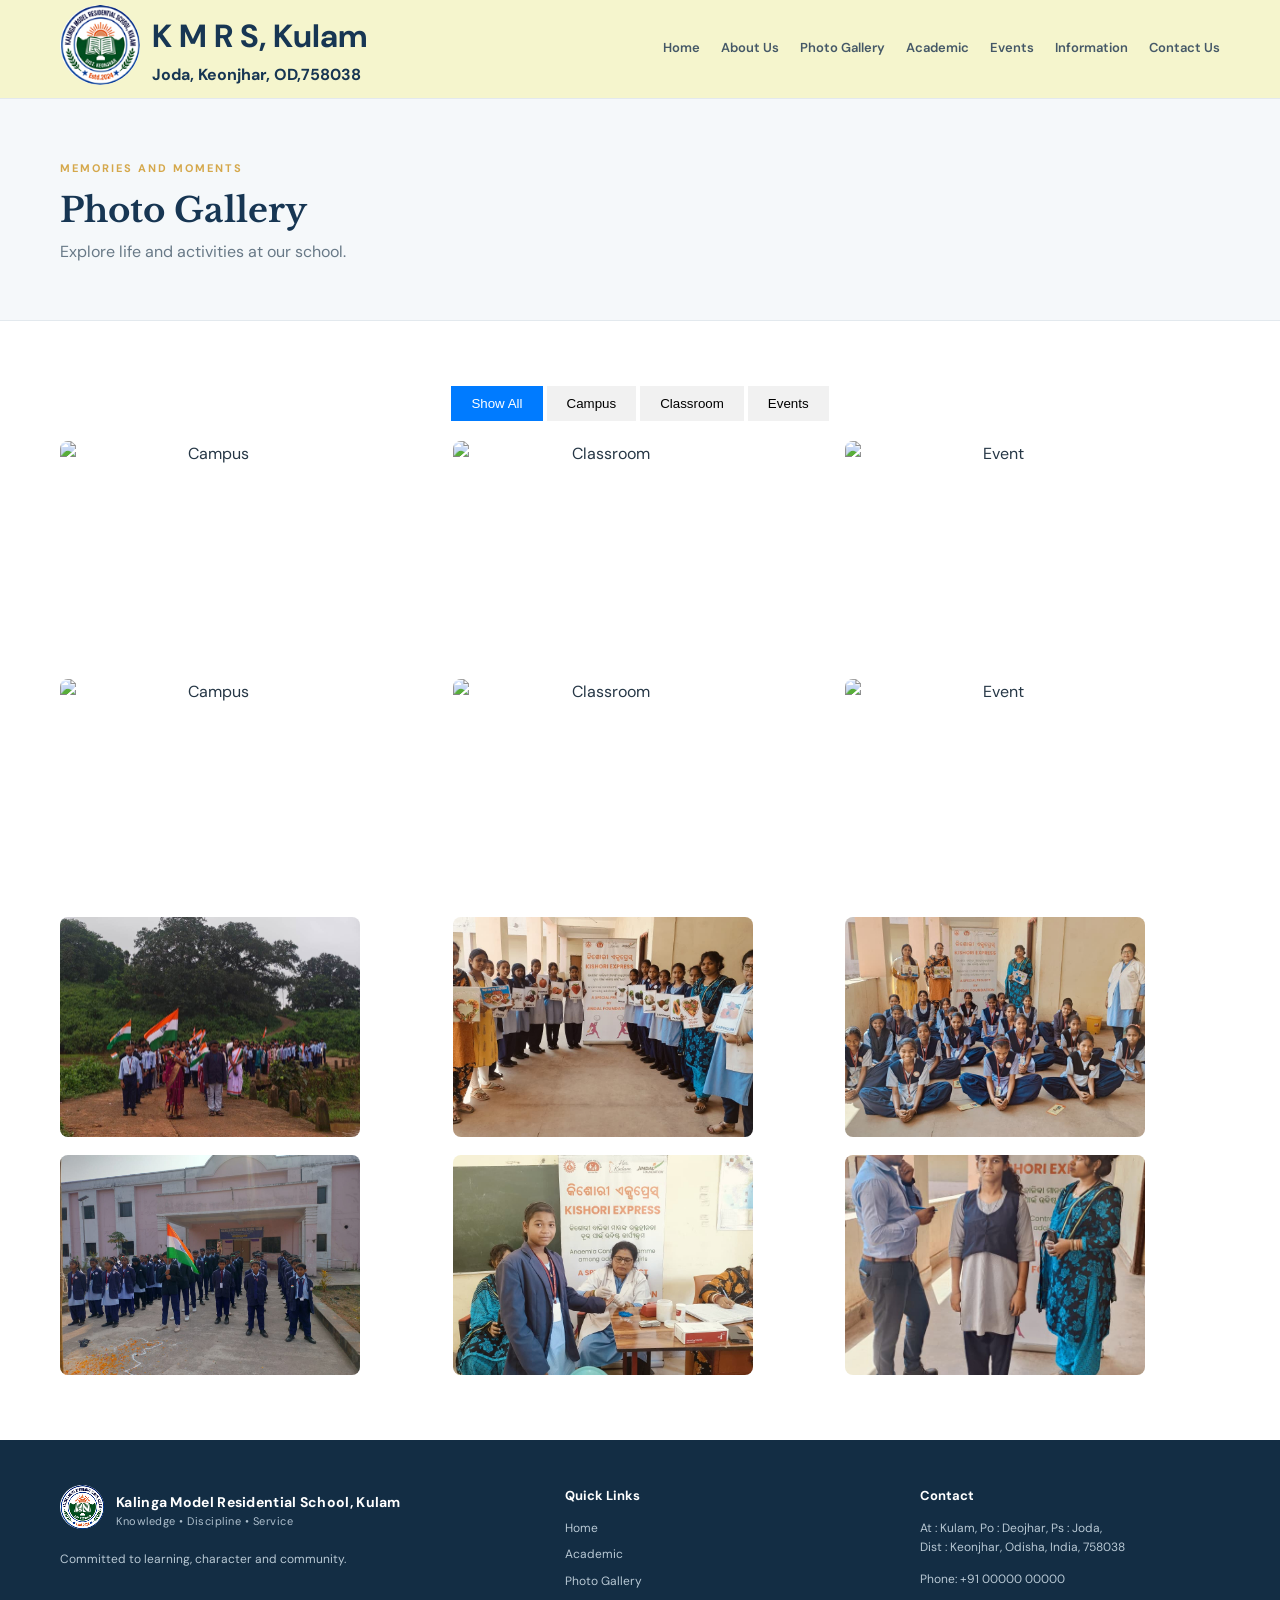
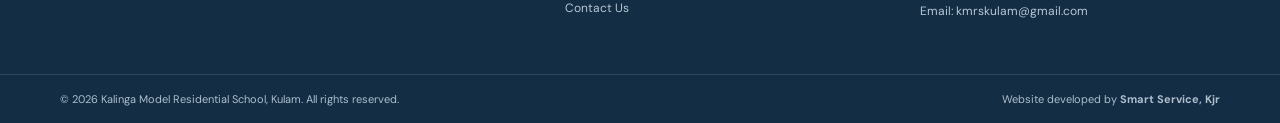
==== gallery.html @ 2640918d "Add files via upload" ====
<!DOCTYPE html><html lang="en"><head><meta charset="UTF-8"><meta name="viewport" content="width=device-width, initial-scale=1.0"><title>Photo Gallery | Demo Government High School</title><link rel="stylesheet" href="assets/css/style.css"></head><body>

	<header class="site-header">
  <div class="container header-inner">
    <a class="brand" href="index.html"><span class="logo-mark"><img class="logo-img" src="assets/img/logo.png"></span>
    <span><h1 style="margin-top: 0px; margin-bottom: 0px; padding-bottom: -20px;">K M R S, Kulam</h1>
    <h4 style="margin: 0; ">Joda, Keonjhar, OD,758038</h4></span></a>

  <button class="menu-toggle" aria-label="Toggle navigation" aria-expanded="false">☰</button>
  <nav class="main-nav">
    <a href="index.html">Home</a>
    <a href="about.html">About Us</a>
    <a href="gallery.html">Photo Gallery
    </a><a href="academics.html">Academic</a>
    <a href="events.html">Events</a>
    <a href="Information.html">Information</a>
    <a href="contact.html">Contact Us</a>
  </nav>
  </div>
  </header>

  <main>
  	<section class="page-banner">
      <div class="container">
      <span class="eyebrow">Memories and moments</span>
      <h1>Photo Gallery</h1>
      <p>Explore life and activities at our school.</p>
    </div>
  </section>
  <section class="section container">

    <div class="gallery-container">
  <div class="filter-buttons">
    <button class="filter-btn active" onclick="filterSelection('all')">Show All</button>
    <button class="filter-btn" onclick="filterSelection('campus')">Campus</button>
    <button class="filter-btn" onclick="filterSelection('classroom')">Classroom</button>
    <button class="filter-btn" onclick="filterSelection('event')">Events</button>
  </div>

  <div class="gallery-grid">
    <div class="gallery-item campus show">   <img src="assets/img/s1.jpg" alt="Campus"></div>
    <div class="gallery-item classroom show"><img src="assets/img/s2.jpg" alt="Classroom"></div>
    <div class="gallery-item event show">    <img src="assets/img/s3.jpg" alt="Event"></div>
    <div class="gallery-item campus show">   <img src="assets/img/s4.jpg" alt="Campus"></div>
    <div class="gallery-item classroom show"><img src="assets/img/s5.jpg" alt="Classroom"></div>
    <div class="gallery-item event show">    <img src="assets/img/s6.jpg" alt="Event"></div>
     <div class="gallery-item campus show">   <img src="assets/img/s8.jpg" alt="Campus"></div>
    <div class="gallery-item classroom show"><img src="assets/img/s9.jpg" alt="Classroom"></div>
    <div class="gallery-item event show">    <img src="assets/img/s10.jpg" alt="Event"></div>
    <div class="gallery-item campus show">   <img src="assets/img/s11.jpg" alt="Campus"></div>
    <div class="gallery-item classroom show"><img src="assets/img/s12.jpg" alt="Classroom"></div>
    <div class="gallery-item event show">    <img src="assets/img/s13.jpg" alt="Event"></div>









  </div>
</div>


</section>
</main>

<footer class="site-footer">
    <div class="container footer-grid"> 
      <div>
          <a class="brand footer-brand" href="index.html">
          <span class="logo-mark"><img class="f-logo" src="assets/img/flogo.png"></span><span>
          <strong>Kalinga Model Residential School, Kulam </strong>
          <small>Knowledge • Discipline • Service</small></span></a>
          <p>Committed to learning, character and community.</p>
      </div>
    <div>
      <h3>Quick Links</h3>
      <a href="index.html">Home</a>
      <a href="academics.html">Academic</a>
      <a href="gallery.html">Photo Gallery</a>
      <a href="contact.html">Contact Us</a>
    </div>
    <div>
      <h3>Contact</h3>
      <p>At : Kulam, Po : Deojhar, Ps : Joda, 
      <br> Dist : Keonjhar, Odisha, India, 758038</p>
      <p>Phone: +91 00000 00000</p>
      <p>Email: kmrskulam@gmail.com</p>
    </div>
    </div>

    <div class="footer-bottom"><div class="container">
      <span>© <span id="year"></span> Kalinga Model Residential School, Kulam. All rights reserved.</span>
      <span>Website developed by <strong>Smart Service, Kjr</strong></span></div>
    </div>
  </footer>

  <div id="lightbox" class="modal" onclick="this.style.display='none'">
  <span class="close">&times;</span>
  <img class="modal-content" id="img01">
</div>

<script src="assets/js/main.js"></script>
<script src="assets/js/gallery.js"></script>

</body>
</html>
---- assets/css/style.css ----
@import url('https://fonts.googleapis.com/css2?family=DM+Sans:wght@400;500;600;700&family=Libre+Baskerville:wght@700&display=swap');
:root{--navy:#173653;
--blue:#245b83;--gold:#d5a84b;
--ink:#263746;--muted:#687987;
--line:#e3e9ee;--soft:#f5f8fa;--white:#fff}
*{box-sizing:border-box}

html{scroll-behavior:smooth}
body{margin:0;font-family:'DM Sans',Arial,sans-serif;color:var(--ink);
line-height:1.65;background:#fff}a{color:var(--blue);
text-decoration:none}a:hover{text-decoration:underline}
.container{width:min(1160px,92%);margin:auto}
.site-header
	{background:#f5f5cd;border-bottom:1px solid var(--line);
	position:sticky;top:0;z-index:20}
	.header-inner{min-height:82px;display:flex;align-items:center;justify-content:space-between;gap:22px}
	.brand{display:flex;align-items:center;gap:12px;color:var(--navy);min-width:250px}
	.brand:hover{text-decoration:none}
	.brand strong{display:block;font-size:14px;line-height:1.35;letter-spacing:.3px}
	.brand small{display:block;color:var(--muted);font-size:11px;letter-spacing:.5px}

	
	.logo-img{
		border-radius:50%;
		padding-top: 5px;
		padding-bottom: 5px;
		width: 100%;
		height: 100%;
		object-fit: contain;}

	.main-nav{display:flex;
	align-items:center;gap:21px}
	.main-nav a{font-size:13px;
	font-weight:600;color:#455867;
	padding:29px 0;
	border-bottom:3px solid transparent;
	white-space:nowrap}
	.main-nav a:hover,
	.main-nav a.active{color:var(--blue);
	border-color:var(--gold);text-decoration:none}
	.menu-toggle{display:none;
	background:none;border:0;
	font-size:26px;
	color:var(--navy)}

.hero{padding-top:22px}
.slider{height:440px;position:relative;overflow:hidden;background:#dce5ec;border-radius:5px}
.slide{position:absolute;inset:0;opacity:0;transition:opacity .7s}.slide.active{opacity:1}
.slide img{width:100%;height:100%;object-fit:cover;filter:brightness(.64)}
.slide-caption{position:absolute;left:9%;top:50%;transform:translateY(-50%);
color:#fff;max-width:650px}
.slide-caption span,
.eyebrow{font-size:11px;
font-weight:700;
letter-spacing:2px;text-transform:uppercase;
color:var(--gold)}
.slide-caption h1{font:700 clamp(30px,4.2vw,52px)/1.15 'Libre Baskerville',Georgia,serif;margin:12px 0}
.slide-caption p{font-size:17px;margin:0}
.slider-arrow{position:absolute;top:50%;
transform:translateY(-50%);
width:42px;
height:42px;
border:1px solid #ffffff88;
border-radius:50%;
background:#102b44a8;color:#fff;
font-size:28px;cursor:pointer}
.slider-arrow.prev{left:18px}
.slider-arrow.next{right:18px}
.slider-dots{position:absolute;
bottom:18px;
left:50%;transform:translateX(-50%);
display:flex;gap:8px}.slider-dots button{width:8px;height:8px;padding:0;border:0;border-radius:50%;background:#ffffff88;
cursor:pointer}
.slider-dots button
.active{background:#fff;width:23px;border-radius:8px}
.notice-ticker{background:var(--navy);color:#fff}
.ticker-inner{height:46px;display:flex;
align-items:center;gap:20px;overflow:hidden}
.ticker-inner>strong{font-size:11px;color:#f1ca79;letter-spacing:1.5px}
.ticker-window{overflow:hidden;white-space:nowrap;flex:1}
.ticker-text{display:inline-block;padding-left:100%;animation:ticker 28s linear infinite;font-size:13px}
.ticker-window:hover .ticker-text{animation-play-state:paused}@keyframes ticker{to{transform:translateX(-100%)}}
.section{padding-top:65px;padding-bottom:65px}
.section-soft{background:var(--soft)}
.section-heading{display:flex;align-items:end;justify-content:space-between;gap:20px;margin-bottom:25px}
.section-heading h2,.content-page h2,
.contact-details h2{font:700 27px 'Libre Baskerville',Georgia,serif;color:var(--navy);margin:7px 0 0}


.gallery-container {
  max-width: 1200px;
  margin: auto;
  text-align: center;
}

.filter-buttons {
  margin-bottom: 20px;
}

.filter-btn {
  padding: 10px 20px;
  cursor: pointer;
  border: none;
  background-color: #f1f1f1;
  transition: 0.3s;
}

.filter-btn.active, .filter-btn:hover {
  background-color: #007bff;
  color: white;
}

.gallery-grid {
  display: flex;
  flex-wrap: wrap;
  gap: 15px;
  justify-content: center;
}

.gallery-item {
  display: none; /* Hidden by default */
  width: 300px;
}

.gallery-item.show {
  display: block; /* Shown when matching category */
}

.gallery-item img {
  width: 100%;
  height: auto;
  border-radius: 8px;
}

.modal {
  display: none;
  position: fixed;
  z-index: 1000;
  top: 0; left: 0;
  width: 100%; height: 100%;
  background-color: rgba(0,0,0,0.9);
  justify-content: center;
  align-items: center;
}
.modal-content {
  max-width: 90%;
  max-height: 80%;
  border-radius: 5px;
}
.close {
  position: absolute;
  top: 15px; right: 35px;
  color: #fff; font-size: 40px;
  font-weight: bold; cursor: pointer;
}













.section-heading p{color:var(--muted);font-size:14px;margin:0}
.teacher-wrap{display:flex;align-items:center;gap:12px}
.teacher-viewport{overflow:hidden;flex:1}.teacher-track{display:flex;gap:18px;transition:transform .4s ease}
.teacher-card{flex:0 0 calc(25% - 14px);border:1px solid var(--line);background:#fff;text-align:center;padding:12px 12px 16px}
.teacher-card img{width:100%;height:190px;object-fit:cover;background:#e9eef2}
.teacher-card h3{font-size:15px;margin:12px 0 2px;color:var(--navy)}.teacher-card p{font-size:12px;color:var(--muted);margin:0}
.teacher-arrow{flex:0 0 35px;width:35px;height:35px;border:1px solid #cbd6df;background:#fff;border-radius:50%;color:var(--navy);font-size:24px;cursor:pointer}
.teacher-arrow:hover{background:var(--navy);color:#fff}
.teacher-controls{text-align:center;color:var(--muted);font-size:11px;margin-top:15px;letter-spacing:1px}
.two-columns{display:grid;grid-template-columns:1fr 1fr;gap:50px}
.text-link{font-size:13px;font-weight:700;white-space:nowrap}
.document-list{border-top:1px solid var(--line)}
.document-item{display:flex;gap:16px;align-items:center;padding:13px 0;border-bottom:1px solid var(--line)}
.document-item time{width:57px;min-width:57px;height:58px;border:1px solid #d9e2e8;text-align:center;display:flex;flex-direction:column;justify-content:center;background:#fff;color:var(--navy)}
.document-item time b{font-size:21px;line-height:1.1}
.document-item time span{font-size:9px;font-weight:700;letter-spacing:.6px;color:var(--muted)}
.document-item h3{font-size:13px;margin:0 0 4px;font-weight:600}.document-item a{font-size:11px;font-weight:600}

.welcome{display:grid;grid-template-columns:1fr 1fr;gap:55px;align-items:center}
.welcome h2{font:700 30px 'Libre Baskerville',Georgia,serif;color:var(--navy);margin:8px 0 15px}
.welcome p{color:var(--muted);max-width:520px}.welcome img{width:100%;height:300px;object-fit:cover}
.button{display:inline-block;background:var(--navy);color:#fff;padding:11px 18px;font-size:12px;font-weight:700;border-radius:2px;margin-top:12px}
.button:hover{background:var(--blue);text-decoration:none}
.site-footer{background:#132d44;color:#d5e0e8}

.footer-grid{display:grid;grid-template-columns:1.5fr 1fr 1fr;gap:55px;padding-top:45px;padding-bottom:40px}

.f-logo{border-radius: 50%;
		}
.footer-brand{color:#fff}.footer-brand small{color:#aebfcd}
.footer-grid p{font-size:12px;color:#b8c8d4}
.footer-grid h3{font-size:13px;color:#fff;margin:0 0 12px}
.footer-grid>div>a:not(.brand){display:block;color:#b8c8d4;font-size:12px;margin:7px 0}
.footer-bottom{border-top:1px solid #ffffff20;padding:15px 0;font-size:11px;color:#aebfcd}
.footer-bottom .container{display:flex;justify-content:space-between;gap:15px}
.page-banner{background:var(--soft);padding:55px 0;border-bottom:1px solid var(--line)}
.page-banner h1{font:700 34px 'Libre Baskerville',Georgia,serif;color:var(--navy);margin:8px 0}.page-banner p{margin:0;color:var(--muted);max-width:680px}
.terms-page{padding:15px 0;border-bottom:1px solid var(--line)}
.terms-page h1{font:700 34px 'Libre Baskerville',Georgia,serif;color:var(--navy);margin:8px 0}.terms-page p{margin:0;color:var(--muted);max-width:680px}
.content-page{display:grid;grid-template-columns:1fr 1fr;gap:22px}
.info-panel{padding:28px;border:1px solid var(--line);background:#fff}.info-panel p{color:var(--muted);font-size:14px}
.edit-note{font-size:12px;color:#7a8791;background:#f7f9fa;padding:12px 15px;border-left:3px solid var(--gold);margin-top:25px}.content-page .edit-note{grid-column:1/-1}
.gallery-grid{display:grid;grid-template-columns:repeat(3,1fr);gap:18px}.gallery-grid figure{margin:0;border:1px solid var(--line);background:#fff}
.gallery-grid img{width:100%;height:220px;object-fit:cover;display:block}.gallery-grid figcaption{padding:12px 14px;font-size:13px;font-weight:600;color:var(--navy)}
.contact-layout{display:grid;grid-template-columns:.8fr 1.2fr;gap:45px;align-items:stretch}
.contact-details p{font-size:13px;color:var(--muted);margin:18px 0}
.contact-details strong{color:var(--navy)}.map-frame{min-height:390px;border:1px solid var(--line)}
.map-frame iframe{width:100%;height:100%;min-height:390px;border:0}
@media(max-width:1000px){.header-inner{flex-wrap:wrap;padding:12px 0}
.menu-toggle{display:block}
.main-nav{display:none;flex-basis:100%;flex-wrap:wrap;gap:0 18px;padding-bottom:8px}
.main-nav.open{display:flex}.main-nav a{padding:8px 0}.teacher-card{flex-basis:calc(33.333% - 12px)}}
@media(max-width:700px){.hero{width:100%;padding-top:0}.slider{height:340px;border-radius:0}
.slide-caption{left:8%;right:8%}.slide-caption p{font-size:14px}.section{padding-top:45px;padding-bottom:45px}
.section-heading{align-items:start;flex-direction:column;gap:7px}.two-columns,.welcome,.content-page,.contact-layout{grid-template-columns:1fr;gap:35px}
.teacher-card{flex-basis:calc(50% - 9px)}.teacher-card img{height:160px}
.gallery-grid{grid-template-columns:repeat(2,1fr);gap:12px}.gallery-grid img{height:160px}
.footer-grid{grid-template-columns:1fr 1fr;gap:25px}
.footer-grid>div:first-child{grid-column:1/-1}.footer-bottom 
.container{flex-direction:column}.page-banner{padding:40px 0}.page-banner h1{font-size:28px}}
@media(max-width:420px){.brand{min-width:0}.brand strong{font-size:11px}.brand small{font-size:9px}.logo-mark{width:39px;height:39px}
.teacher-card{flex-basis:100%}
.teacher-card img{height:220px}.gallery-grid{grid-template-columns:1fr}
.gallery-grid img{height:210px}.footer-grid{grid-template-columns:1fr}
.footer-grid>div:first-child{grid-column:auto}.ticker-inner{gap:10px}
.ticker-inner>strong{font-size:10px}}
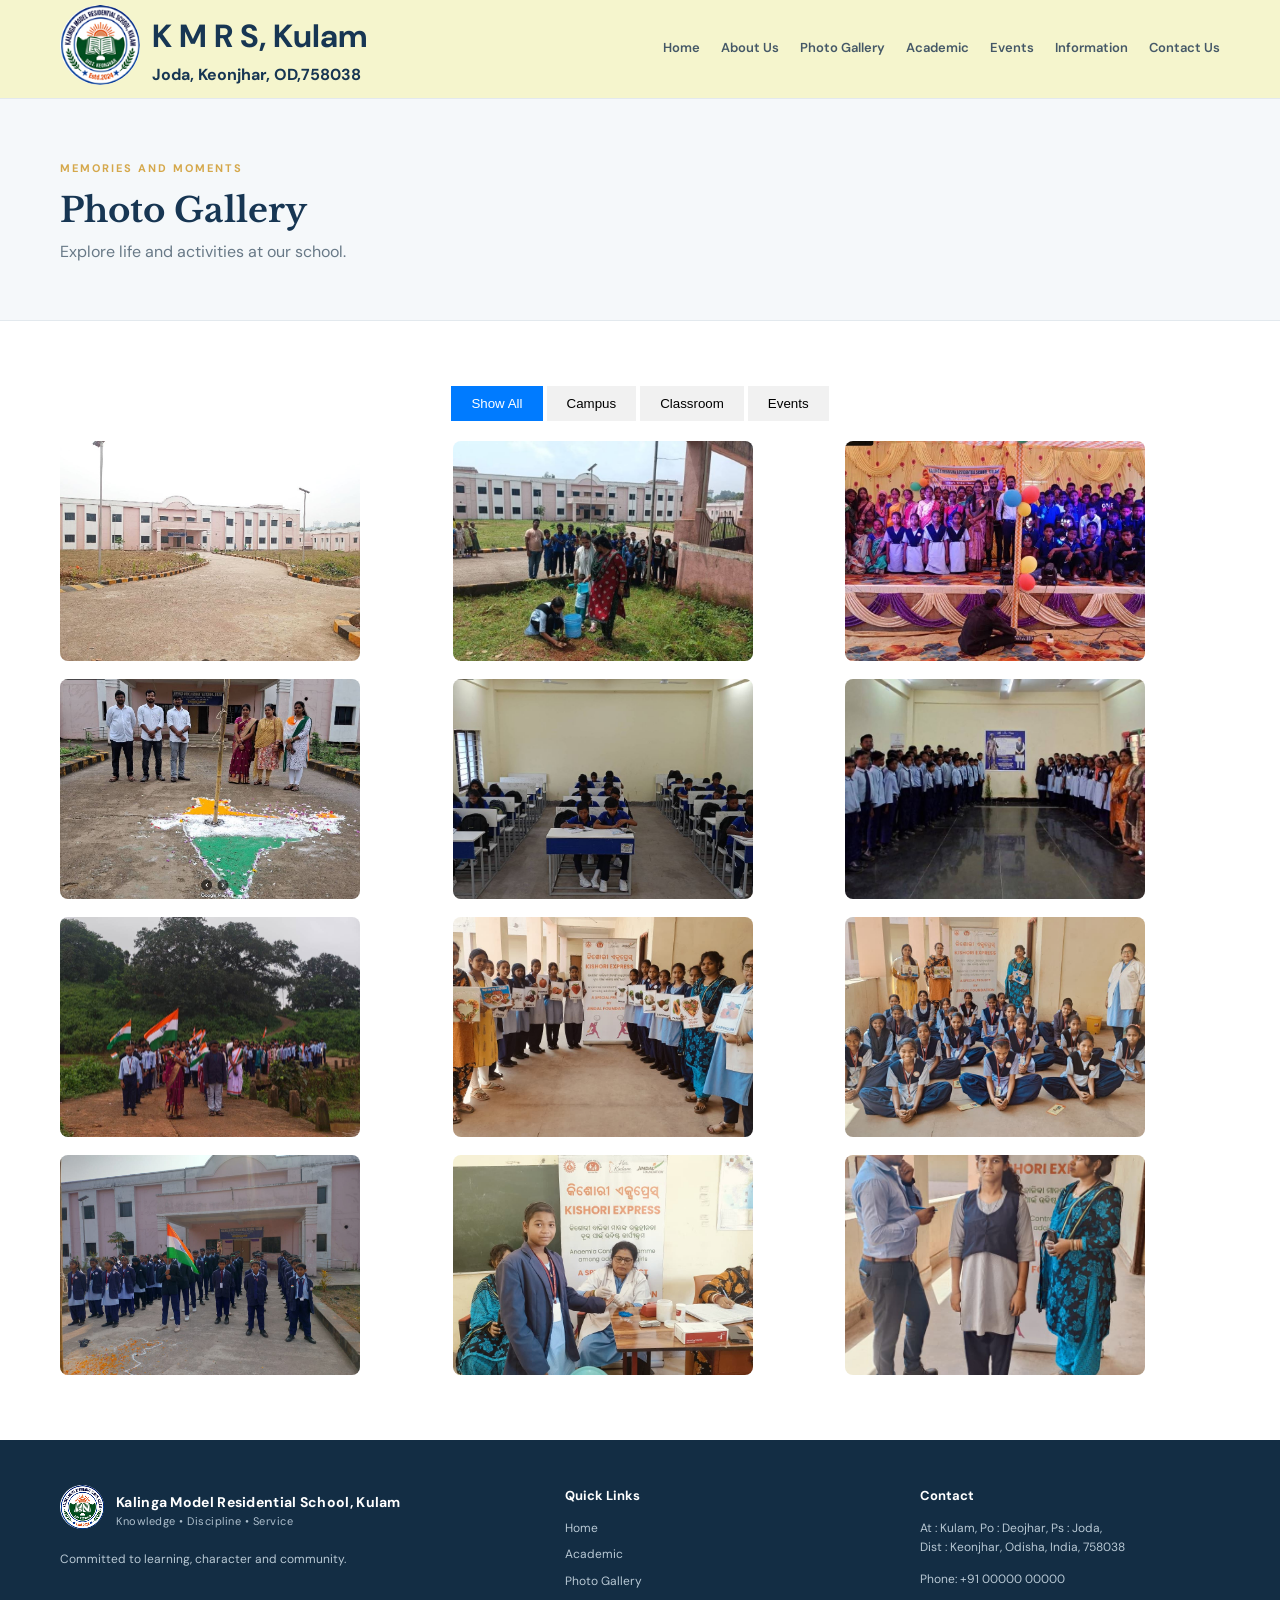
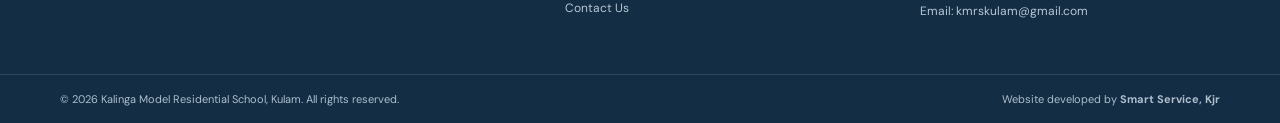
==== commit 08420061: "Update gallery.html" ====
--- a/gallery.html
+++ b/gallery.html
@@ -38,12 +38,12 @@
   </div>
 
   <div class="gallery-grid">
-    <div class="gallery-item campus show">   <img src="assets/img/s1.jpg" alt="Campus"></div>
-    <div class="gallery-item classroom show"><img src="assets/img/s2.jpg" alt="Classroom"></div>
-    <div class="gallery-item event show">    <img src="assets/img/s3.jpg" alt="Event"></div>
-    <div class="gallery-item campus show">   <img src="assets/img/s4.jpg" alt="Campus"></div>
-    <div class="gallery-item classroom show"><img src="assets/img/s5.jpg" alt="Classroom"></div>
-    <div class="gallery-item event show">    <img src="assets/img/s6.jpg" alt="Event"></div>
+    <div class="gallery-item campus show">   <img src="assets/img/s1.JPG" alt="Campus"></div>
+    <div class="gallery-item classroom show"><img src="assets/img/s2.JPG" alt="Classroom"></div>
+    <div class="gallery-item event show">    <img src="assets/img/s3.JPG" alt="Event"></div>
+    <div class="gallery-item campus show">   <img src="assets/img/s4.JPG" alt="Campus"></div>
+    <div class="gallery-item classroom show"><img src="assets/img/s5.JPG" alt="Classroom"></div>
+    <div class="gallery-item event show">    <img src="assets/img/s6.JPG" alt="Event"></div>
      <div class="gallery-item campus show">   <img src="assets/img/s8.jpg" alt="Campus"></div>
     <div class="gallery-item classroom show"><img src="assets/img/s9.jpg" alt="Classroom"></div>
     <div class="gallery-item event show">    <img src="assets/img/s10.jpg" alt="Event"></div>
@@ -106,4 +106,4 @@
 <script src="assets/js/gallery.js"></script>
 
 </body>
-</html>+</html>
